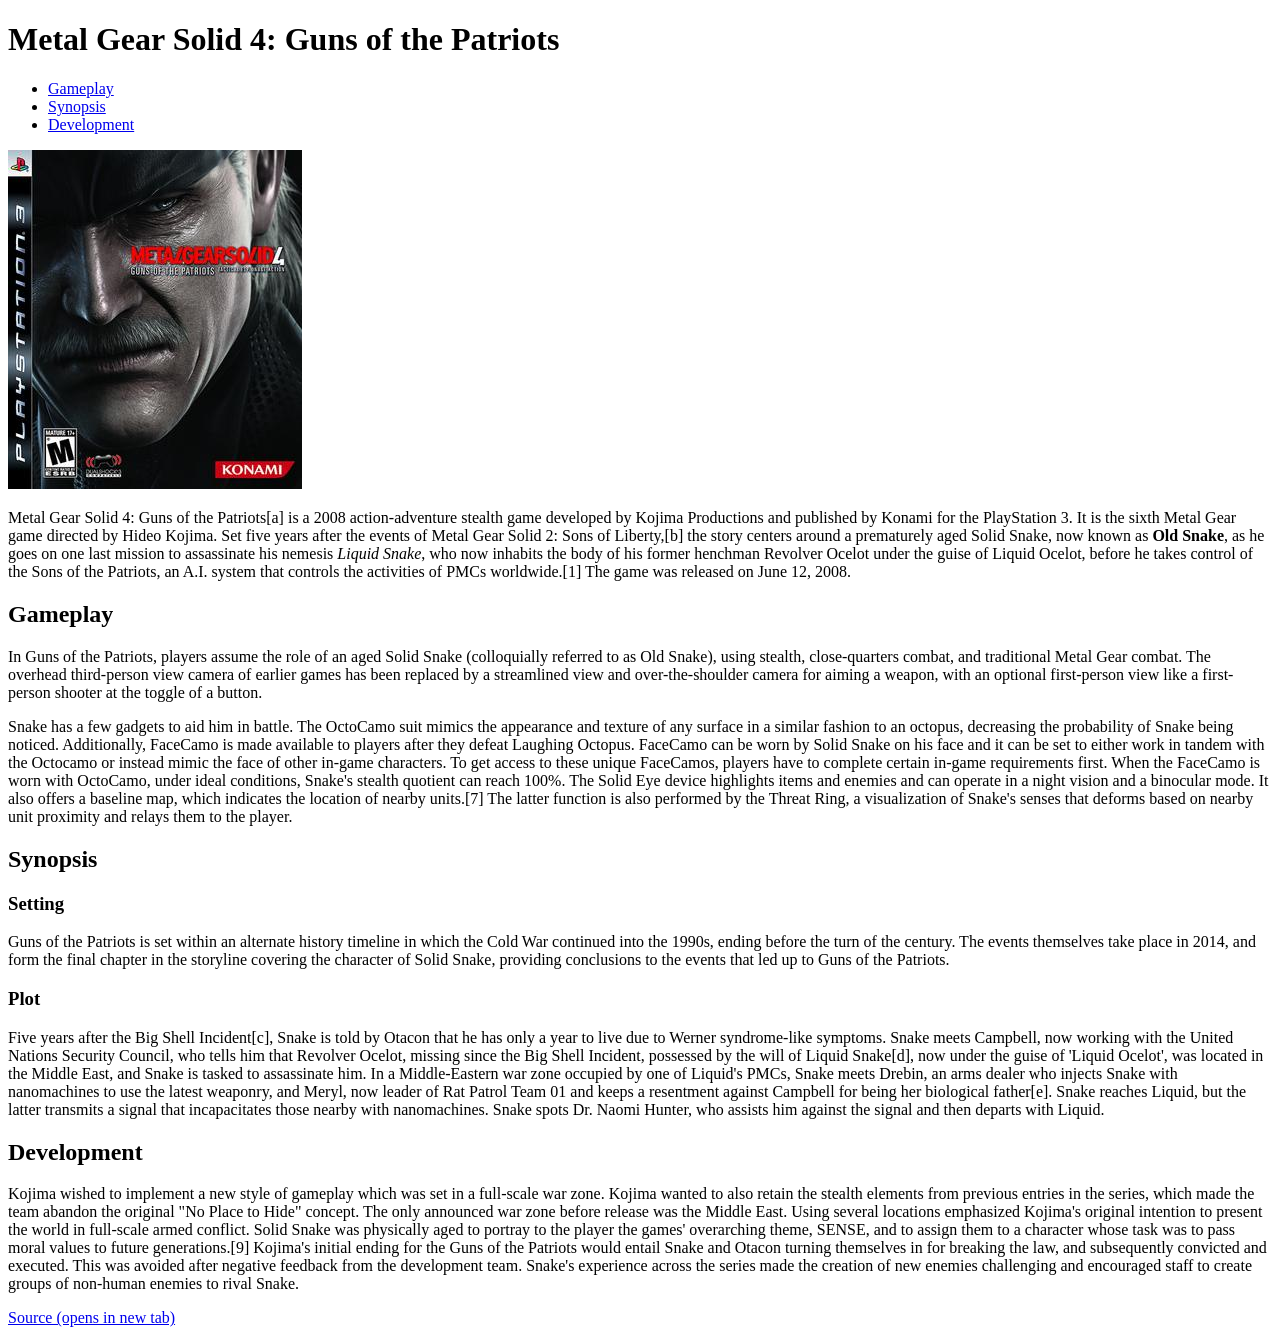
==== EgerAndrewExerciseHTML/index.html @ 8903d44a "first commit" ====
<!DOCTYPE html>
<html lang="en">
  <head>
    <meta charset="UTF-8" />
    <meta name="viewport" content="width=device-width, initial-scale=1.0" />
    <meta
      name="description"
      content="Summary of the video game Metal Gear Solid 4: Guns of the Patriots"
    />
    <title>Metal Gear Solid 4: Guns of the Patriots</title>
  </head>
  <body>
    <header> 
      <!-- Header before the main -->
    <h1>Metal Gear Solid 4: Guns of the Patriots</h1>
    <nav>
      <ul>
        <!-- Unordered list with links to sections of the webpage -->
        <li><a href="#gameplay">Gameplay</a></li>
        <li><a href="#synopsis">Synopsis</a></li>
        <li><a href="#development">Development</a></li>
      </ul>
    </nav>
     </header>
   
    <main>
      <!-- The main paragraphs -->
       <section>
         <img src="images/mgs4.jpg" alt="Cover image of Metal Gear Solid 4: Sons of the Patriots"/>
    <!-- Image in images folder -->
    <p>
      Metal Gear Solid 4: Guns of the Patriots[a] is a 2008 action-adventure
      stealth game developed by Kojima Productions and published by Konami for
      the PlayStation 3. It is the sixth Metal Gear game directed by Hideo
      Kojima. Set five years after the events of Metal Gear Solid 2: Sons of
      Liberty,[b] the story centers around a prematurely aged Solid Snake, now
      known as <strong>Old Snake</strong>, as he goes on one last mission to
      assassinate his nemesis <em>Liquid Snake</em>, who now inhabits the body
      of his former henchman Revolver Ocelot under the guise of Liquid Ocelot,
      before he takes control of the Sons of the Patriots, an A.I. system that
      controls the activities of PMCs worldwide.[1] The game was released on
      June 12, 2008.
    </p>
    </section>
    <section>
      <h2 id="gameplay">Gameplay</h2>
      <p>
        In Guns of the Patriots, players assume the role of an aged Solid Snake
        (colloquially referred to as Old Snake), using stealth, close-quarters
        combat, and traditional Metal Gear combat. The overhead third-person view
        camera of earlier games has been replaced by a streamlined view and
        over-the-shoulder camera for aiming a weapon, with an optional
        first-person view like a first-person shooter at the toggle of a button.
      </p>
   
    <p>
      Snake has a few gadgets to aid him in battle. The OctoCamo suit mimics the
      appearance and texture of any surface in a similar fashion to an octopus,
      decreasing the probability of Snake being noticed. Additionally, FaceCamo
      is made available to players after they defeat Laughing Octopus. FaceCamo
      can be worn by Solid Snake on his face and it can be set to either work in
      tandem with the Octocamo or instead mimic the face of other in-game
      characters. To get access to these unique FaceCamos, players have to
      complete certain in-game requirements first. When the FaceCamo is worn
      with OctoCamo, under ideal conditions, Snake's stealth quotient can reach
      100%. The Solid Eye device highlights items and enemies and can operate in
      a night vision and a binocular mode. It also offers a baseline map, which
      indicates the location of nearby units.[7] The latter function is also
      performed by the Threat Ring, a visualization of Snake's senses that
      deforms based on nearby unit proximity and relays them to the player.
    </p>
     </section>
     <section>
    <h2 id="synopsis">Synopsis</h2>
    <h3>Setting</h3>
    <p>
      Guns of the Patriots is set within an alternate history timeline in which
      the Cold War continued into the 1990s, ending before the turn of the
      century. The events themselves take place in 2014, and form the final
      chapter in the storyline covering the character of Solid Snake, providing
      conclusions to the events that led up to Guns of the Patriots.
    </p>
    </section>
    <section>
      <h3>Plot</h3>
      <p>
        Five years after the Big Shell Incident[c], Snake is told by Otacon that
        he has only a year to live due to Werner syndrome-like symptoms. Snake
        meets Campbell, now working with the United Nations Security Council, who
        tells him that Revolver Ocelot, missing since the Big Shell Incident,
        possessed by the will of Liquid Snake[d], now under the guise of 'Liquid
        Ocelot', was located in the Middle East, and Snake is tasked to
        assassinate him. In a Middle-Eastern war zone occupied by one of Liquid's
        PMCs, Snake meets Drebin, an arms dealer who injects Snake with
        nanomachines to use the latest weaponry, and Meryl, now leader of Rat
        Patrol Team 01 and keeps a resentment against Campbell for being her
        biological father[e]. Snake reaches Liquid, but the latter transmits a
        signal that incapacitates those nearby with nanomachines. Snake spots Dr.
        Naomi Hunter, who assists him against the signal and then departs with
        Liquid.
      </p>
    </section>
    <section>
      <h2 id="development">Development</h2>
      <p>
        Kojima wished to implement a new style of gameplay which was set in a
        full-scale war zone. Kojima wanted to also retain the stealth elements
        from previous entries in the series, which made the team abandon the
        original "No Place to Hide" concept. The only announced war zone before
        release was the Middle East. Using several locations emphasized Kojima's
        original intention to present the world in full-scale armed conflict.
        Solid Snake was physically aged to portray to the player the games'
        overarching theme, SENSE, and to assign them to a character whose task was
        to pass moral values to future generations.[9] Kojima's initial ending for
        the Guns of the Patriots would entail Snake and Otacon turning themselves
        in for breaking the law, and subsequently convicted and executed. This was
        avoided after negative feedback from the development team. Snake's
        experience across the series made the creation of new enemies challenging
        and encouraged staff to create groups of non-human enemies to rival Snake.
      </p>
    </section>
      </main>
    <footer>
    <p><a href="https://en.wikipedia.org/wiki/Metal_Gear_Solid_4:_Guns_of_the_Patriots" target="_blank" >Source (opens in new tab)</a></p>
    <!-- External link that opens in new tab -->
    </footer>
  </body>
</html>
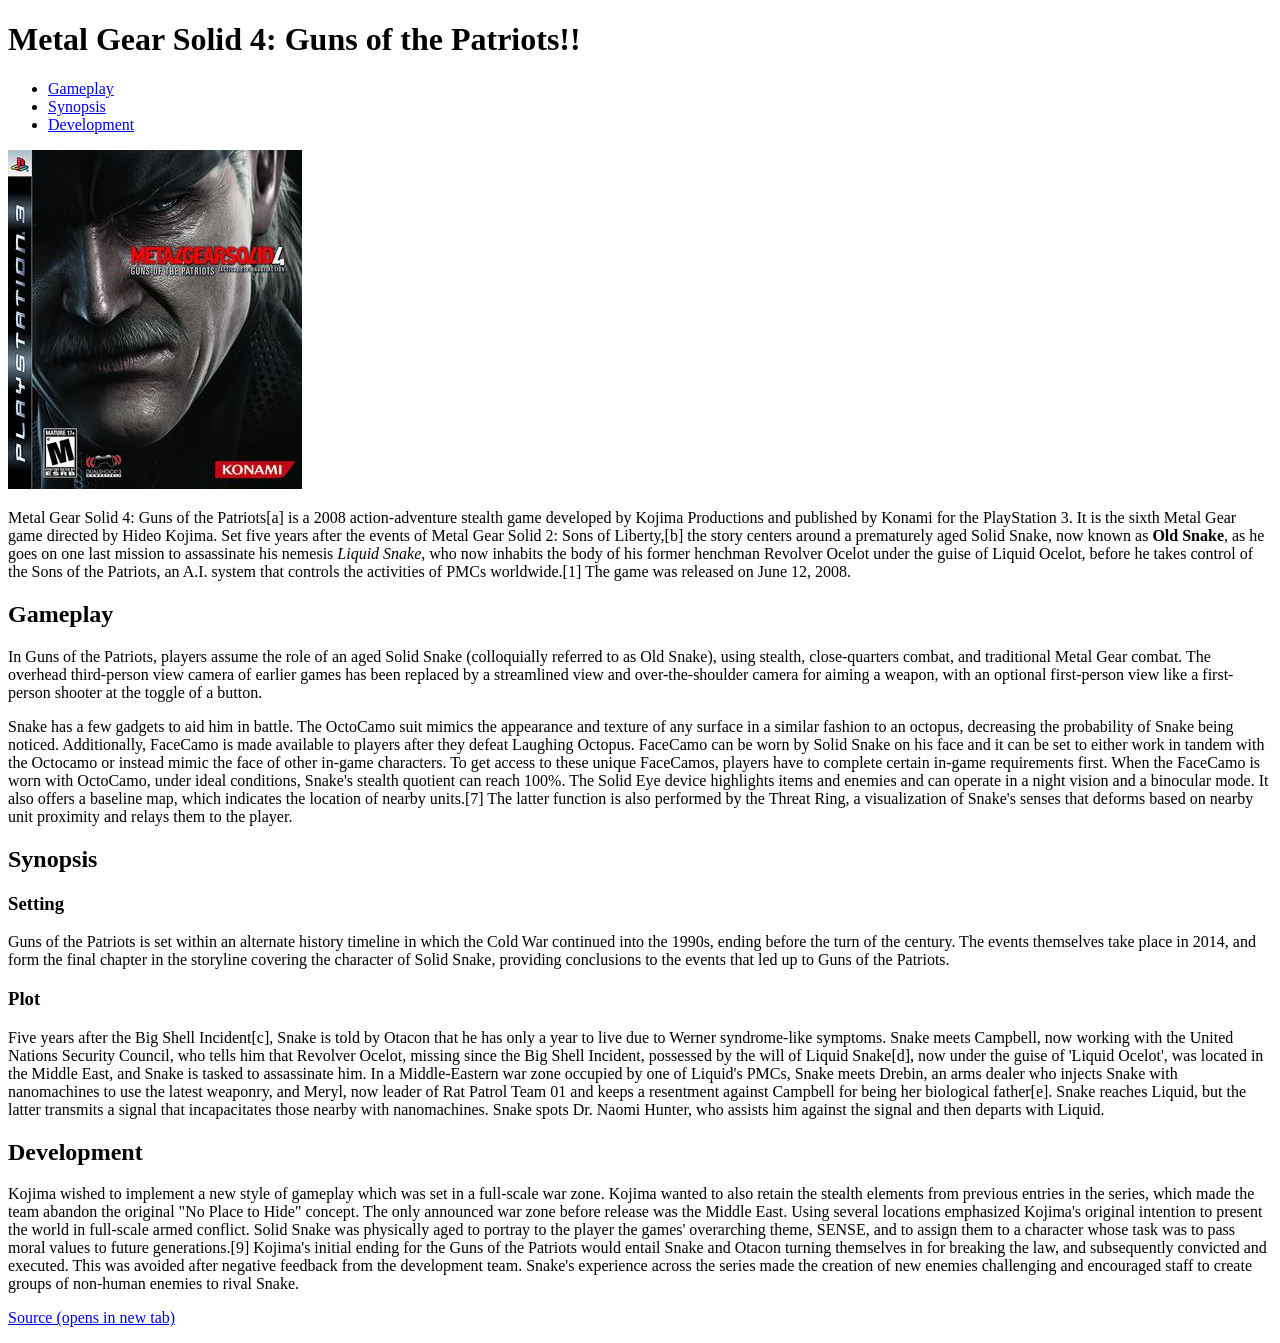
==== commit 724855fb: "Added name and email fields." ====
--- a/EgerAndrewExerciseHTML/index.html
+++ b/EgerAndrewExerciseHTML/index.html
@@ -1,4 +1,4 @@
-<!DOCTYPE html>
+<!doctype html>
 <html lang="en">
   <head>
     <meta charset="UTF-8" />
@@ -10,119 +10,132 @@
     <title>Metal Gear Solid 4: Guns of the Patriots</title>
   </head>
   <body>
-    <header> 
+    <header>
       <!-- Header before the main -->
-    <h1>Metal Gear Solid 4: Guns of the Patriots</h1>
-    <nav>
-      <ul>
-        <!-- Unordered list with links to sections of the webpage -->
-        <li><a href="#gameplay">Gameplay</a></li>
-        <li><a href="#synopsis">Synopsis</a></li>
-        <li><a href="#development">Development</a></li>
-      </ul>
-    </nav>
-     </header>
-   
+      <h1>Metal Gear Solid 4: Guns of the Patriots!!</h1>
+      <nav>
+        <ul>
+          <!-- Unordered list with links to sections of the webpage -->
+          <li><a href="#gameplay">Gameplay</a></li>
+          <li><a href="#synopsis">Synopsis</a></li>
+          <li><a href="#development">Development</a></li>
+        </ul>
+      </nav>
+    </header>
+
     <main>
       <!-- The main paragraphs -->
-       <section>
-         <img src="images/mgs4.jpg" alt="Cover image of Metal Gear Solid 4: Sons of the Patriots"/>
-    <!-- Image in images folder -->
-    <p>
-      Metal Gear Solid 4: Guns of the Patriots[a] is a 2008 action-adventure
-      stealth game developed by Kojima Productions and published by Konami for
-      the PlayStation 3. It is the sixth Metal Gear game directed by Hideo
-      Kojima. Set five years after the events of Metal Gear Solid 2: Sons of
-      Liberty,[b] the story centers around a prematurely aged Solid Snake, now
-      known as <strong>Old Snake</strong>, as he goes on one last mission to
-      assassinate his nemesis <em>Liquid Snake</em>, who now inhabits the body
-      of his former henchman Revolver Ocelot under the guise of Liquid Ocelot,
-      before he takes control of the Sons of the Patriots, an A.I. system that
-      controls the activities of PMCs worldwide.[1] The game was released on
-      June 12, 2008.
-    </p>
-    </section>
-    <section>
-      <h2 id="gameplay">Gameplay</h2>
+      <section>
+        <img
+          src="images/mgs4.jpg"
+          alt="Cover image of Metal Gear Solid 4: Sons of the Patriots"
+        />
+        <!-- Image in images folder -->
+        <p>
+          Metal Gear Solid 4: Guns of the Patriots[a] is a 2008 action-adventure
+          stealth game developed by Kojima Productions and published by Konami
+          for the PlayStation 3. It is the sixth Metal Gear game directed by
+          Hideo Kojima. Set five years after the events of Metal Gear Solid 2:
+          Sons of Liberty,[b] the story centers around a prematurely aged Solid
+          Snake, now known as <strong>Old Snake</strong>, as he goes on one last
+          mission to assassinate his nemesis <em>Liquid Snake</em>, who now
+          inhabits the body of his former henchman Revolver Ocelot under the
+          guise of Liquid Ocelot, before he takes control of the Sons of the
+          Patriots, an A.I. system that controls the activities of PMCs
+          worldwide.[1] The game was released on June 12, 2008.
+        </p>
+      </section>
+      <section>
+        <h2 id="gameplay">Gameplay</h2>
+        <p>
+          In Guns of the Patriots, players assume the role of an aged Solid
+          Snake (colloquially referred to as Old Snake), using stealth,
+          close-quarters combat, and traditional Metal Gear combat. The overhead
+          third-person view camera of earlier games has been replaced by a
+          streamlined view and over-the-shoulder camera for aiming a weapon,
+          with an optional first-person view like a first-person shooter at the
+          toggle of a button.
+        </p>
+
+        <p>
+          Snake has a few gadgets to aid him in battle. The OctoCamo suit mimics
+          the appearance and texture of any surface in a similar fashion to an
+          octopus, decreasing the probability of Snake being noticed.
+          Additionally, FaceCamo is made available to players after they defeat
+          Laughing Octopus. FaceCamo can be worn by Solid Snake on his face and
+          it can be set to either work in tandem with the Octocamo or instead
+          mimic the face of other in-game characters. To get access to these
+          unique FaceCamos, players have to complete certain in-game
+          requirements first. When the FaceCamo is worn with OctoCamo, under
+          ideal conditions, Snake's stealth quotient can reach 100%. The Solid
+          Eye device highlights items and enemies and can operate in a night
+          vision and a binocular mode. It also offers a baseline map, which
+          indicates the location of nearby units.[7] The latter function is also
+          performed by the Threat Ring, a visualization of Snake's senses that
+          deforms based on nearby unit proximity and relays them to the player.
+        </p>
+      </section>
+      <section>
+        <h2 id="synopsis">Synopsis</h2>
+        <h3>Setting</h3>
+        <p>
+          Guns of the Patriots is set within an alternate history timeline in
+          which the Cold War continued into the 1990s, ending before the turn of
+          the century. The events themselves take place in 2014, and form the
+          final chapter in the storyline covering the character of Solid Snake,
+          providing conclusions to the events that led up to Guns of the
+          Patriots.
+        </p>
+      </section>
+      <section>
+        <h3>Plot</h3>
+        <p>
+          Five years after the Big Shell Incident[c], Snake is told by Otacon
+          that he has only a year to live due to Werner syndrome-like symptoms.
+          Snake meets Campbell, now working with the United Nations Security
+          Council, who tells him that Revolver Ocelot, missing since the Big
+          Shell Incident, possessed by the will of Liquid Snake[d], now under
+          the guise of 'Liquid Ocelot', was located in the Middle East, and
+          Snake is tasked to assassinate him. In a Middle-Eastern war zone
+          occupied by one of Liquid's PMCs, Snake meets Drebin, an arms dealer
+          who injects Snake with nanomachines to use the latest weaponry, and
+          Meryl, now leader of Rat Patrol Team 01 and keeps a resentment against
+          Campbell for being her biological father[e]. Snake reaches Liquid, but
+          the latter transmits a signal that incapacitates those nearby with
+          nanomachines. Snake spots Dr. Naomi Hunter, who assists him against
+          the signal and then departs with Liquid.
+        </p>
+      </section>
+      <section>
+        <h2 id="development">Development</h2>
+        <p>
+          Kojima wished to implement a new style of gameplay which was set in a
+          full-scale war zone. Kojima wanted to also retain the stealth elements
+          from previous entries in the series, which made the team abandon the
+          original "No Place to Hide" concept. The only announced war zone
+          before release was the Middle East. Using several locations emphasized
+          Kojima's original intention to present the world in full-scale armed
+          conflict. Solid Snake was physically aged to portray to the player the
+          games' overarching theme, SENSE, and to assign them to a character
+          whose task was to pass moral values to future generations.[9] Kojima's
+          initial ending for the Guns of the Patriots would entail Snake and
+          Otacon turning themselves in for breaking the law, and subsequently
+          convicted and executed. This was avoided after negative feedback from
+          the development team. Snake's experience across the series made the
+          creation of new enemies challenging and encouraged staff to create
+          groups of non-human enemies to rival Snake.
+        </p>
+      </section>
+    </main>
+    <footer>
       <p>
-        In Guns of the Patriots, players assume the role of an aged Solid Snake
-        (colloquially referred to as Old Snake), using stealth, close-quarters
-        combat, and traditional Metal Gear combat. The overhead third-person view
-        camera of earlier games has been replaced by a streamlined view and
-        over-the-shoulder camera for aiming a weapon, with an optional
-        first-person view like a first-person shooter at the toggle of a button.
+        <a
+          href="https://en.wikipedia.org/wiki/Metal_Gear_Solid_4:_Guns_of_the_Patriots"
+          target="_blank"
+          >Source (opens in new tab)</a
+        >
       </p>
-   
-    <p>
-      Snake has a few gadgets to aid him in battle. The OctoCamo suit mimics the
-      appearance and texture of any surface in a similar fashion to an octopus,
-      decreasing the probability of Snake being noticed. Additionally, FaceCamo
-      is made available to players after they defeat Laughing Octopus. FaceCamo
-      can be worn by Solid Snake on his face and it can be set to either work in
-      tandem with the Octocamo or instead mimic the face of other in-game
-      characters. To get access to these unique FaceCamos, players have to
-      complete certain in-game requirements first. When the FaceCamo is worn
-      with OctoCamo, under ideal conditions, Snake's stealth quotient can reach
-      100%. The Solid Eye device highlights items and enemies and can operate in
-      a night vision and a binocular mode. It also offers a baseline map, which
-      indicates the location of nearby units.[7] The latter function is also
-      performed by the Threat Ring, a visualization of Snake's senses that
-      deforms based on nearby unit proximity and relays them to the player.
-    </p>
-     </section>
-     <section>
-    <h2 id="synopsis">Synopsis</h2>
-    <h3>Setting</h3>
-    <p>
-      Guns of the Patriots is set within an alternate history timeline in which
-      the Cold War continued into the 1990s, ending before the turn of the
-      century. The events themselves take place in 2014, and form the final
-      chapter in the storyline covering the character of Solid Snake, providing
-      conclusions to the events that led up to Guns of the Patriots.
-    </p>
-    </section>
-    <section>
-      <h3>Plot</h3>
-      <p>
-        Five years after the Big Shell Incident[c], Snake is told by Otacon that
-        he has only a year to live due to Werner syndrome-like symptoms. Snake
-        meets Campbell, now working with the United Nations Security Council, who
-        tells him that Revolver Ocelot, missing since the Big Shell Incident,
-        possessed by the will of Liquid Snake[d], now under the guise of 'Liquid
-        Ocelot', was located in the Middle East, and Snake is tasked to
-        assassinate him. In a Middle-Eastern war zone occupied by one of Liquid's
-        PMCs, Snake meets Drebin, an arms dealer who injects Snake with
-        nanomachines to use the latest weaponry, and Meryl, now leader of Rat
-        Patrol Team 01 and keeps a resentment against Campbell for being her
-        biological father[e]. Snake reaches Liquid, but the latter transmits a
-        signal that incapacitates those nearby with nanomachines. Snake spots Dr.
-        Naomi Hunter, who assists him against the signal and then departs with
-        Liquid.
-      </p>
-    </section>
-    <section>
-      <h2 id="development">Development</h2>
-      <p>
-        Kojima wished to implement a new style of gameplay which was set in a
-        full-scale war zone. Kojima wanted to also retain the stealth elements
-        from previous entries in the series, which made the team abandon the
-        original "No Place to Hide" concept. The only announced war zone before
-        release was the Middle East. Using several locations emphasized Kojima's
-        original intention to present the world in full-scale armed conflict.
-        Solid Snake was physically aged to portray to the player the games'
-        overarching theme, SENSE, and to assign them to a character whose task was
-        to pass moral values to future generations.[9] Kojima's initial ending for
-        the Guns of the Patriots would entail Snake and Otacon turning themselves
-        in for breaking the law, and subsequently convicted and executed. This was
-        avoided after negative feedback from the development team. Snake's
-        experience across the series made the creation of new enemies challenging
-        and encouraged staff to create groups of non-human enemies to rival Snake.
-      </p>
-    </section>
-      </main>
-    <footer>
-    <p><a href="https://en.wikipedia.org/wiki/Metal_Gear_Solid_4:_Guns_of_the_Patriots" target="_blank" >Source (opens in new tab)</a></p>
-    <!-- External link that opens in new tab -->
+      <!-- External link that opens in new tab -->
     </footer>
   </body>
 </html>
